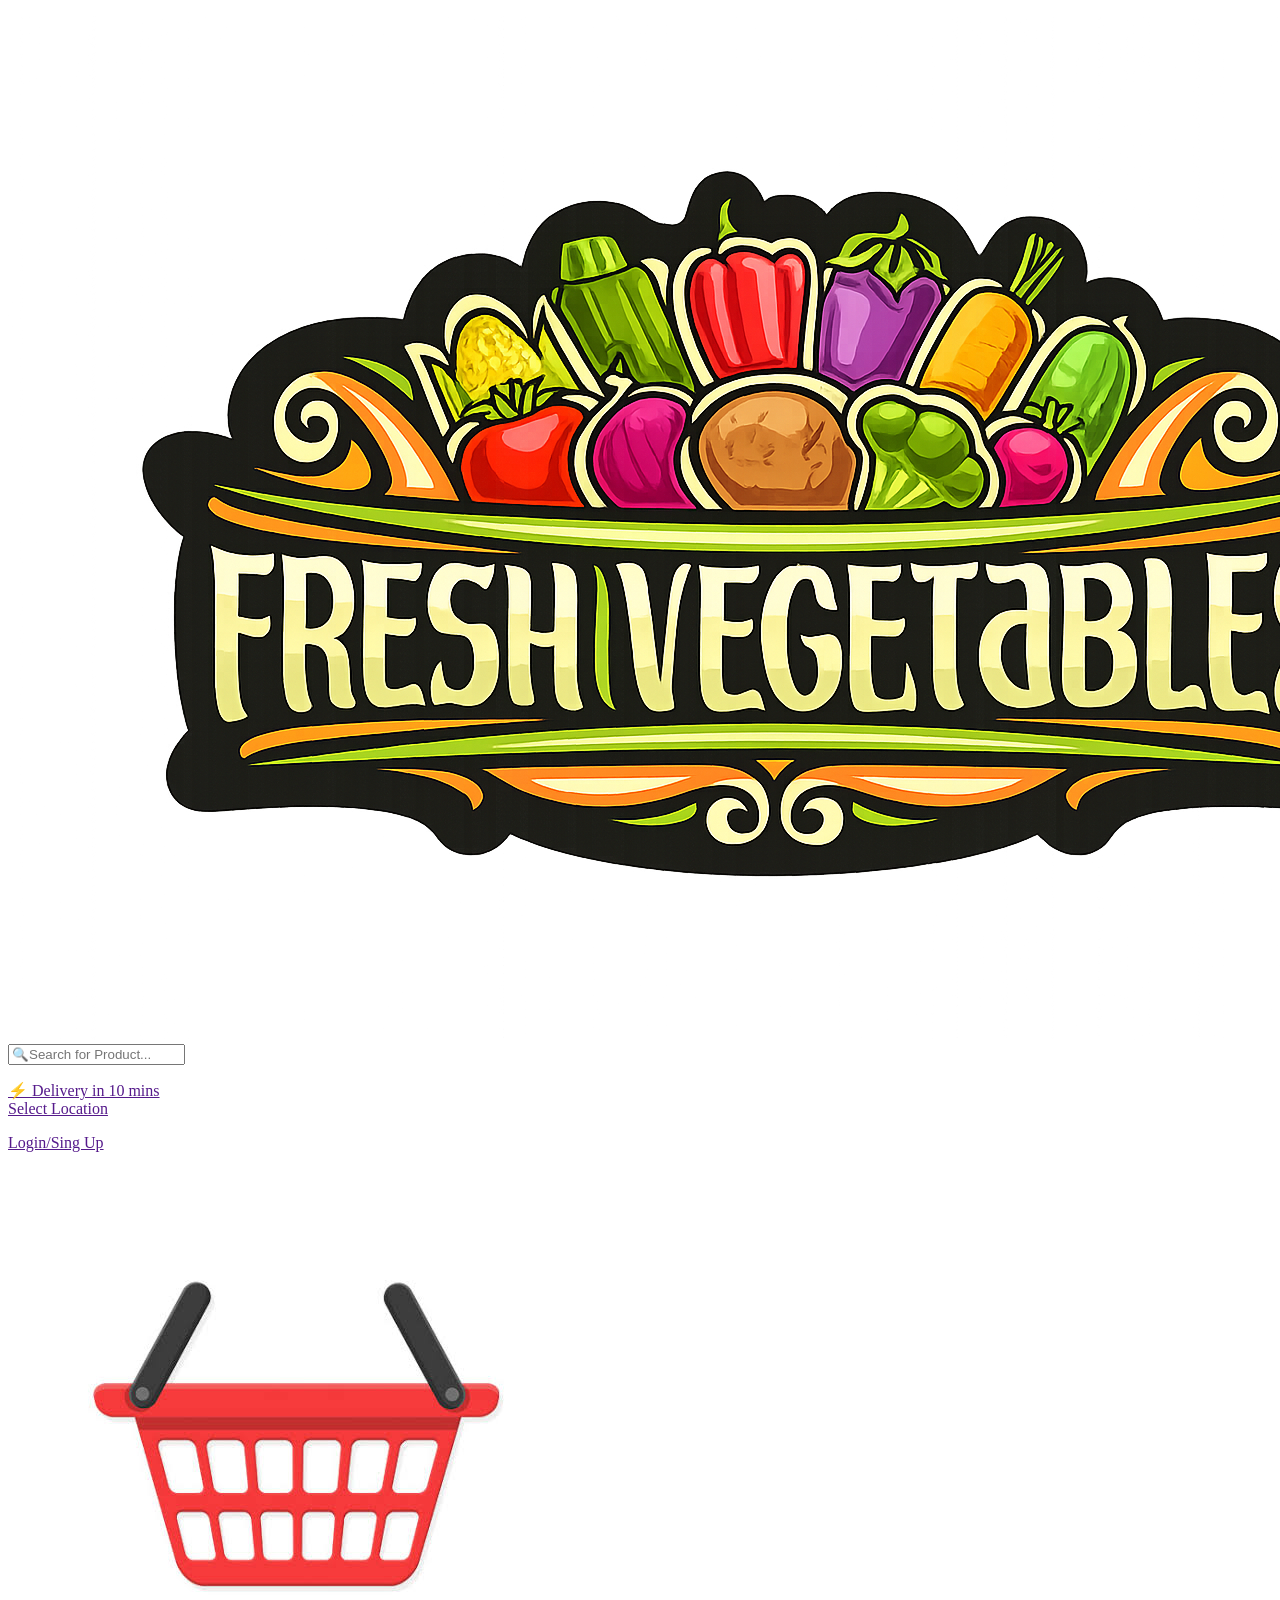
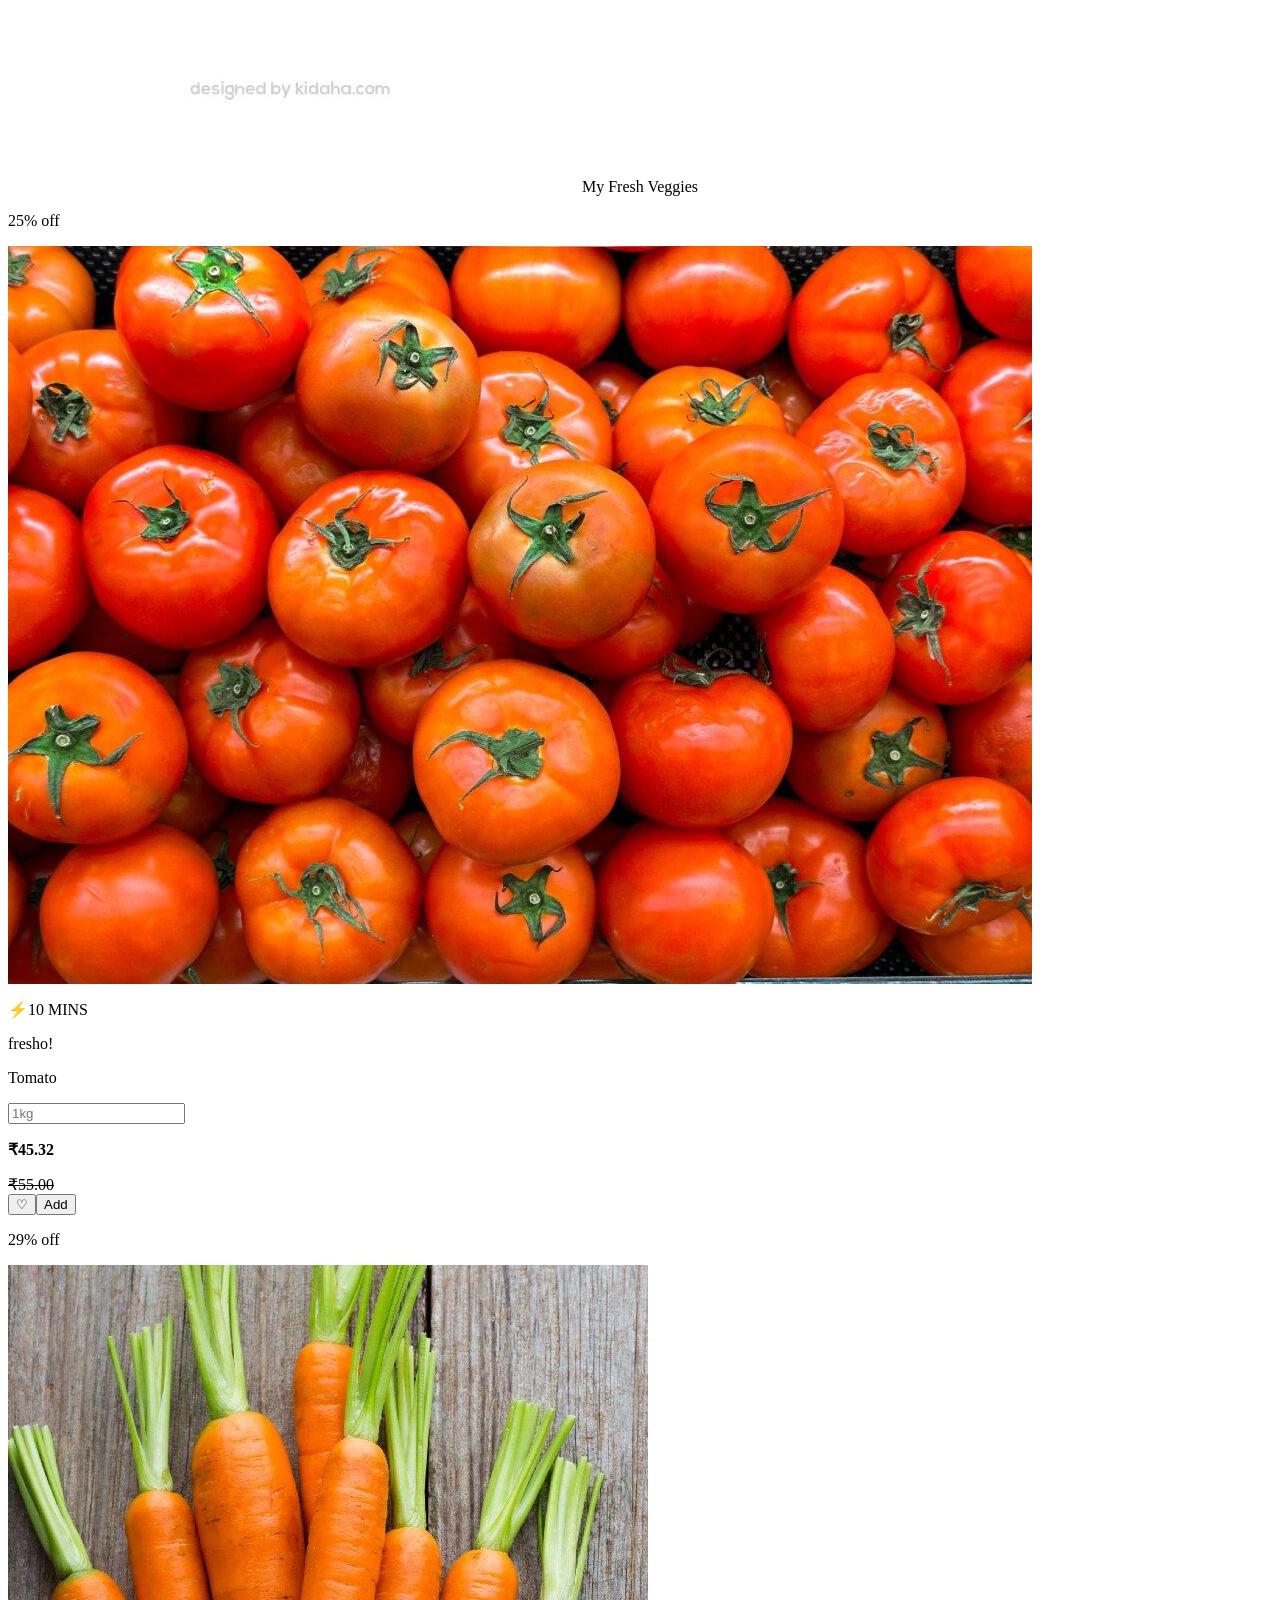
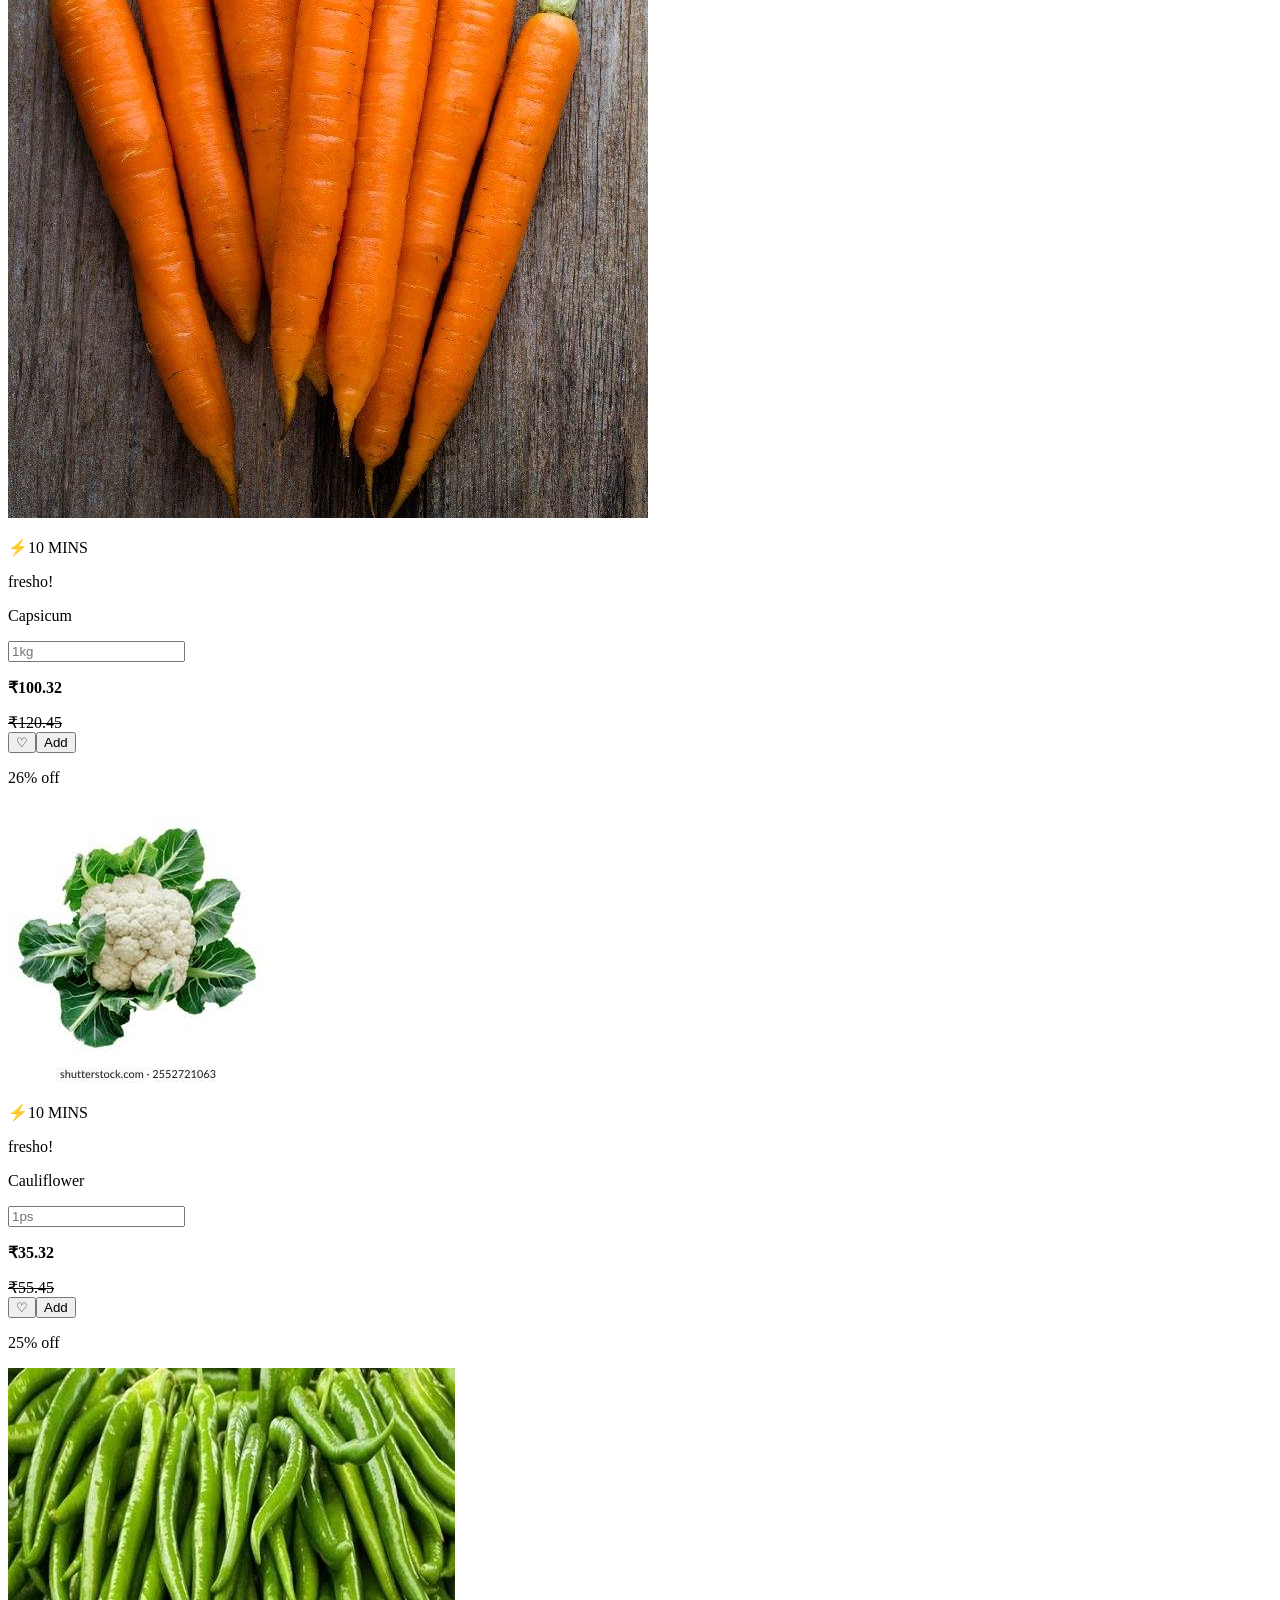
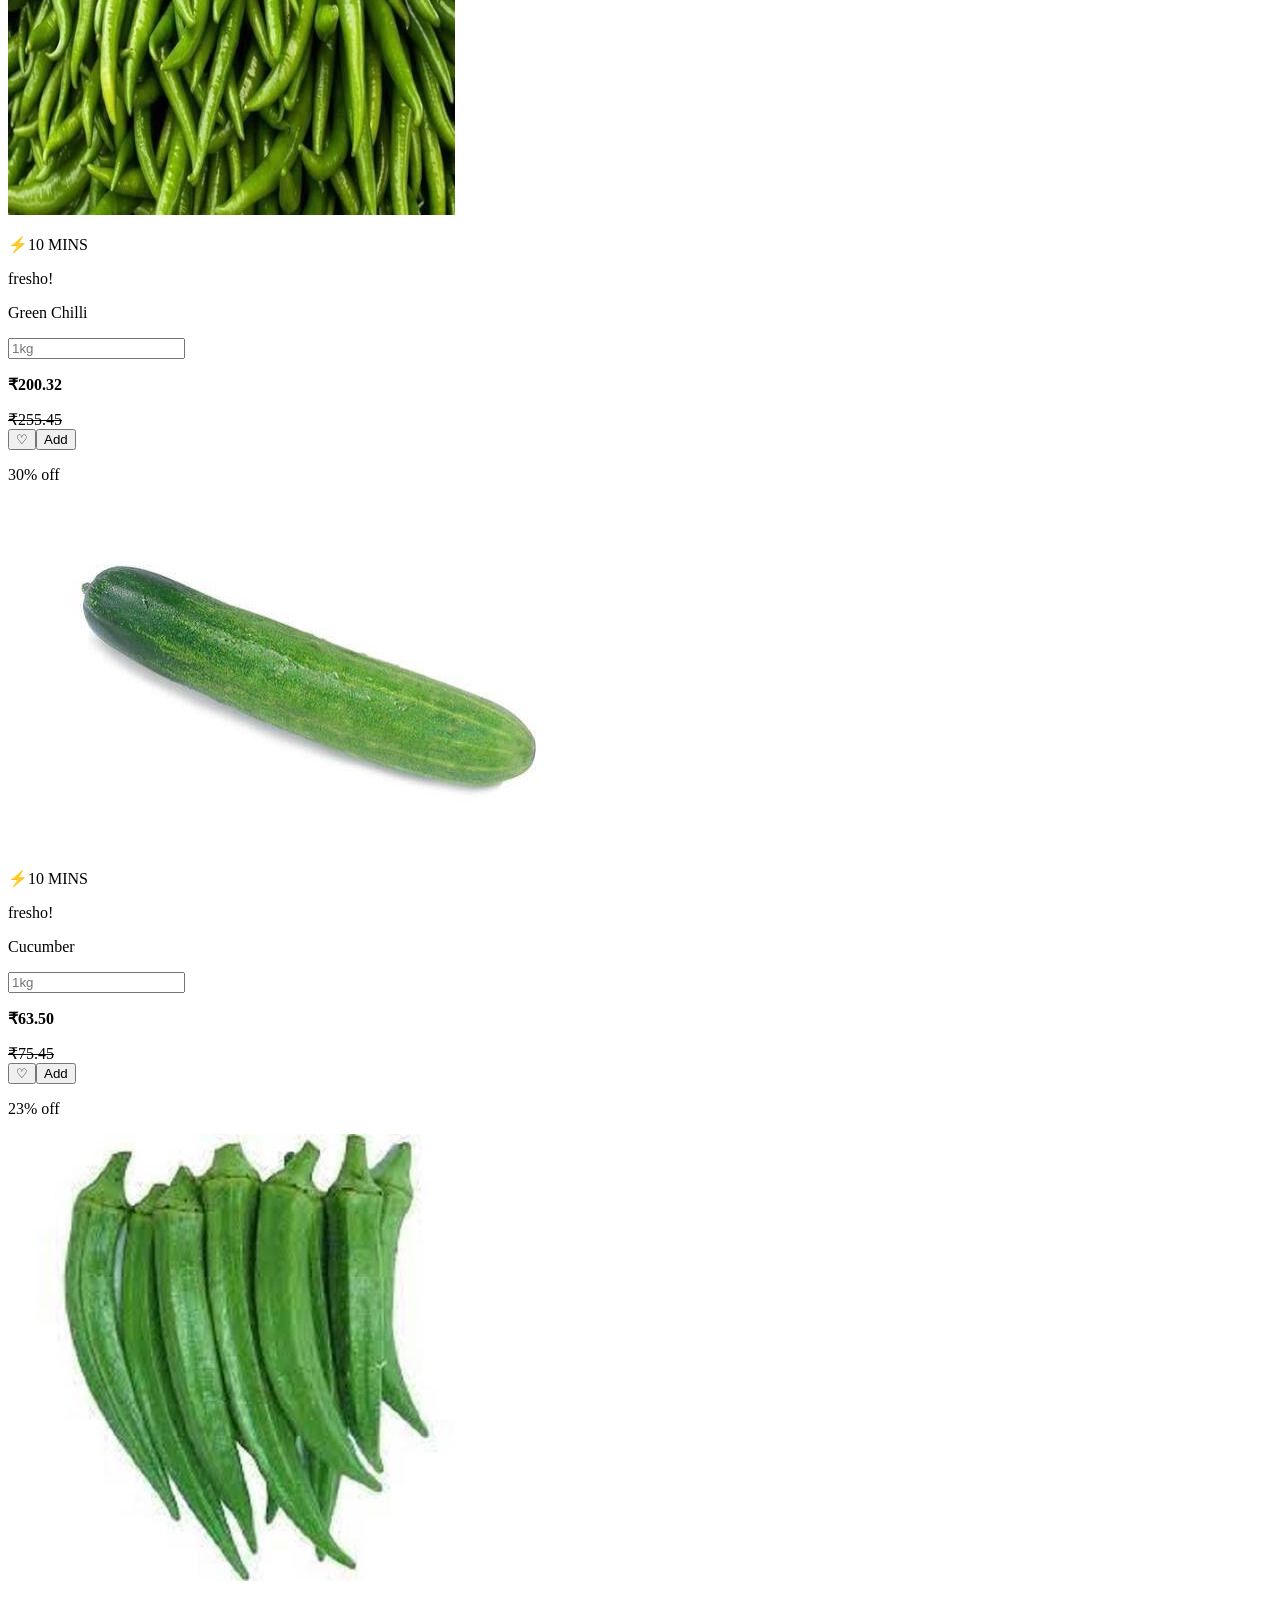
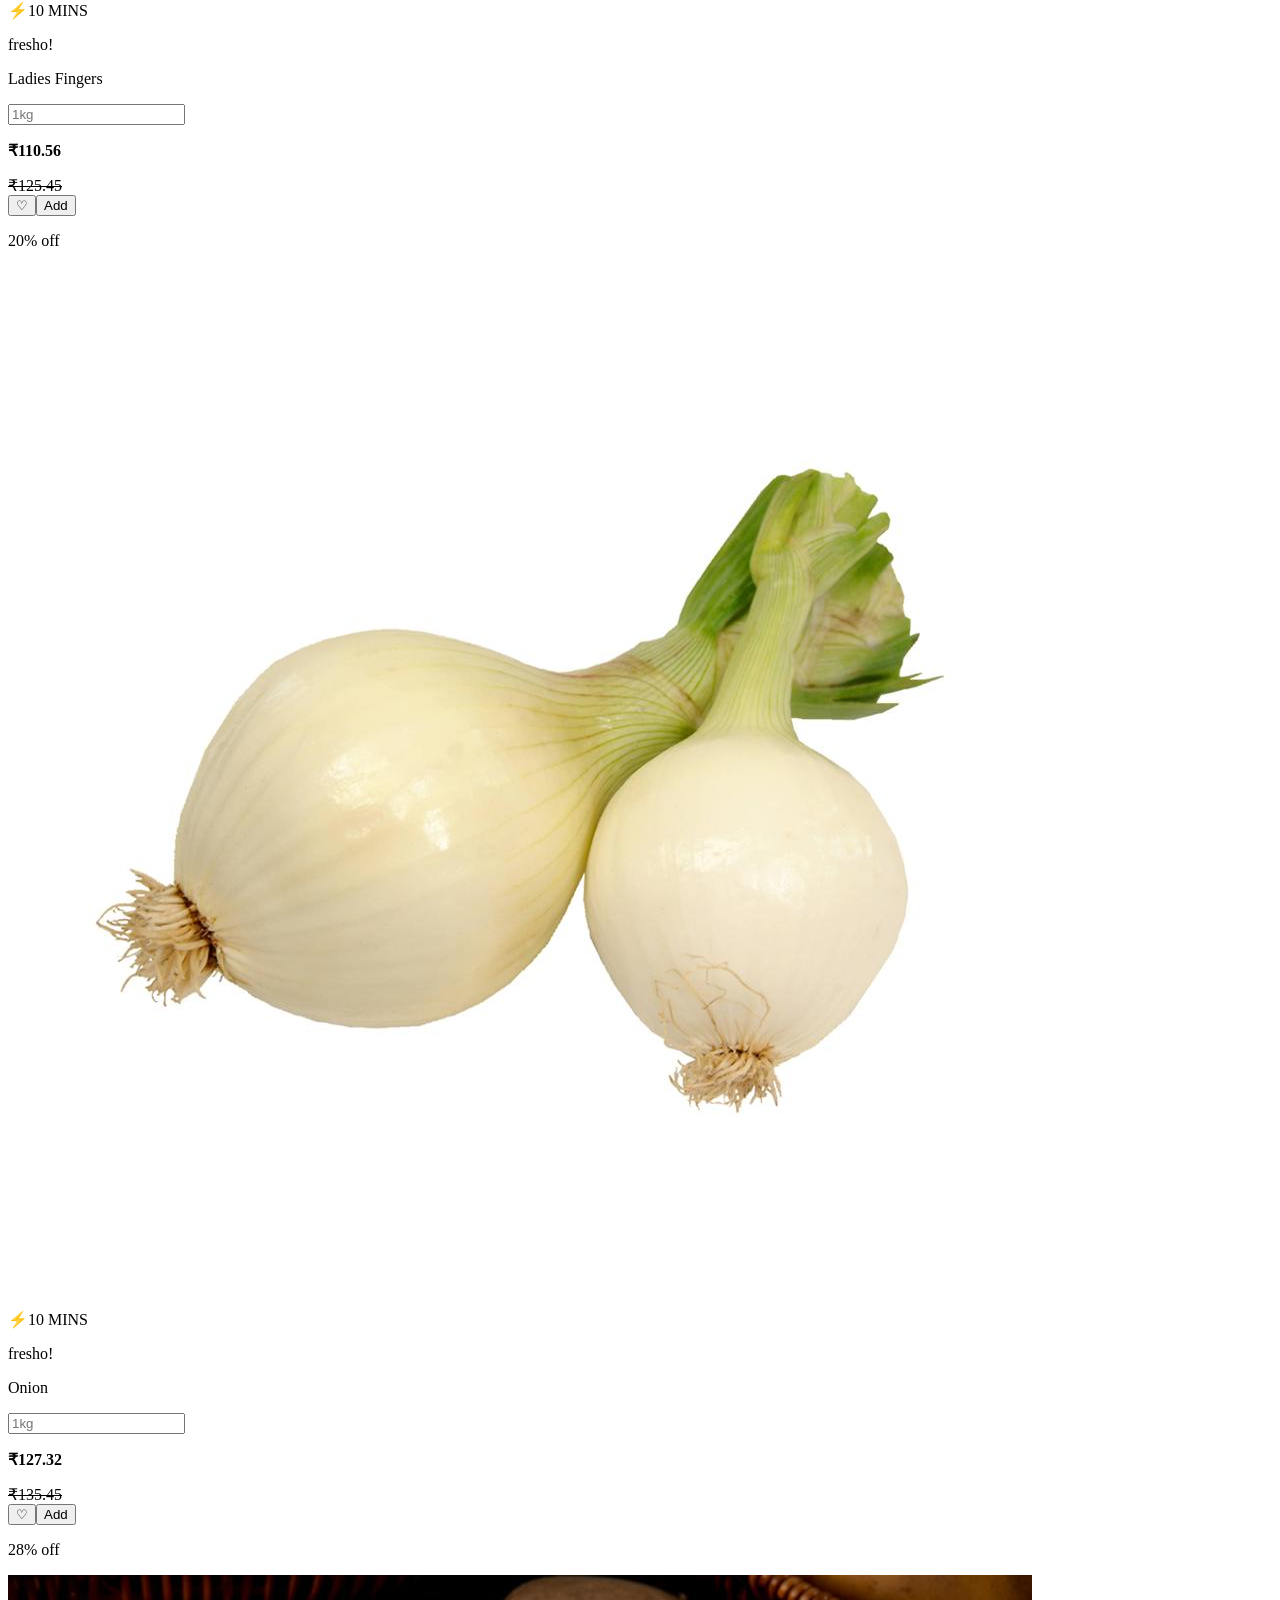
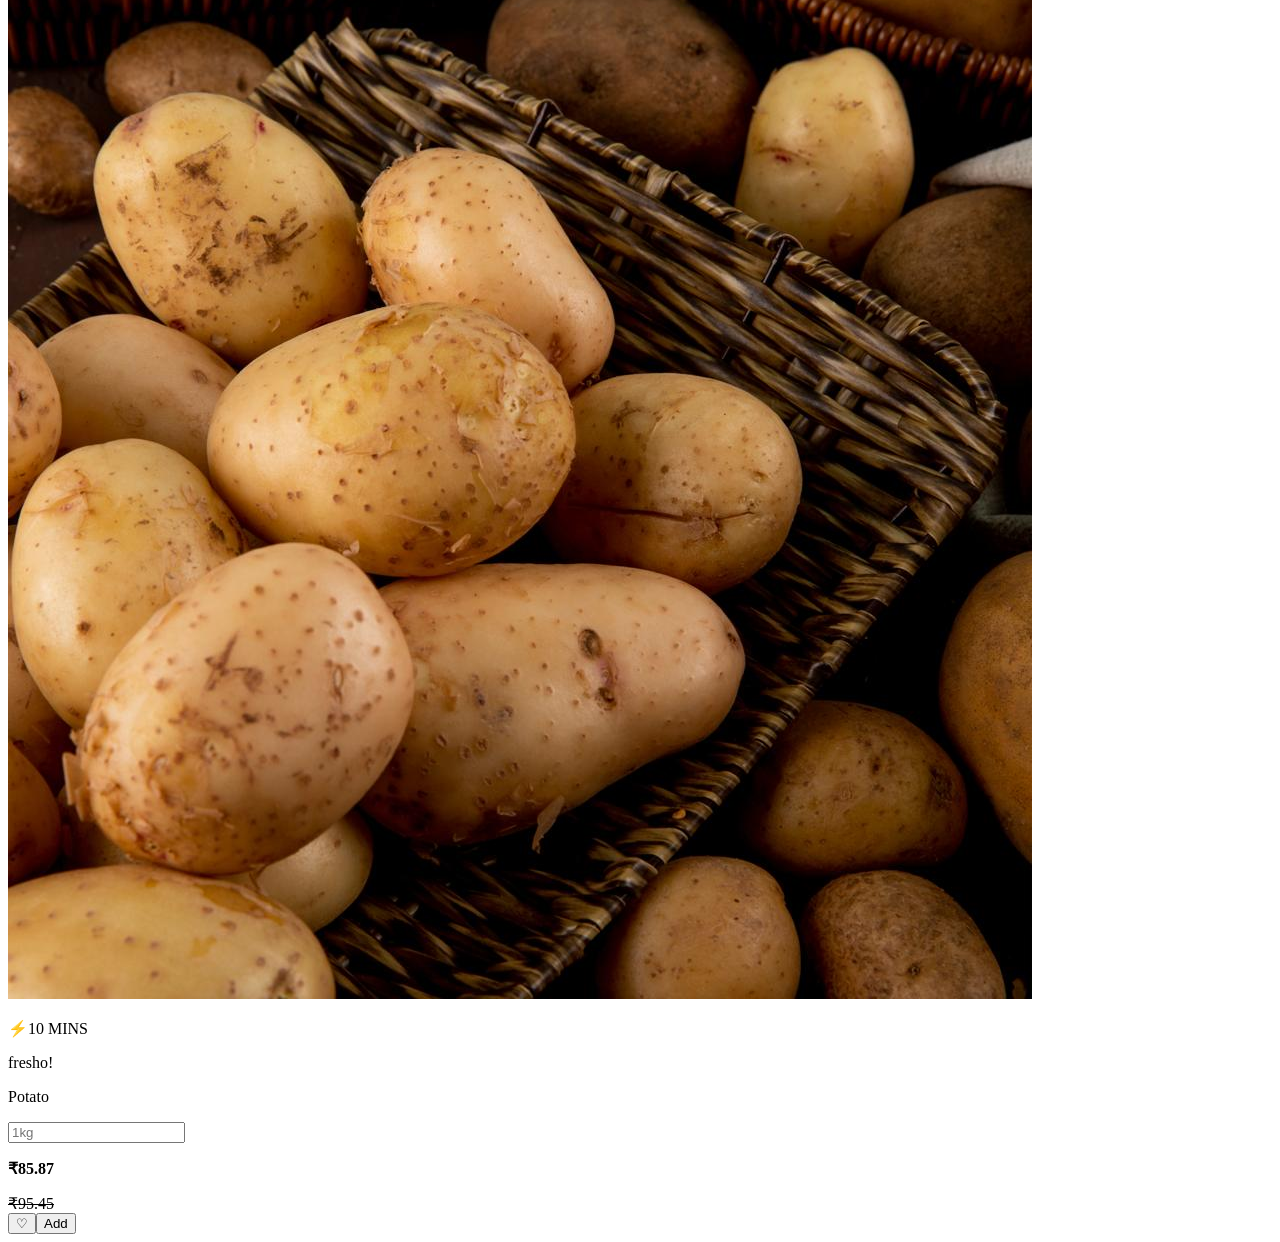
==== index21.html @ b05df93e "Add files via upload" ====
<!DOCTYPE html>
<html lang="en">
<head>
    <meta charset="UTF-8">
    <meta name="viewport" content="width=device-width, initial-scale=1.0">
    <title>Document</title>
    <link rel="stylesheet" href="/HTML\E-commerce website\index21.css">
</head>
<body>
    
    <p id="p"></p>
    <div class="flex1">
        
    <img src="506d8568-d7f1-44c1-a8a8-ee2545783403.png" alt="" id="imag">
    
    <input type="text" placeholder="🔍Search for Product..." id="search">
    <a href=""><p id="del">⚡ Delivery in 10 mins <br>Select Location</p></a>
    
    <a href=""><p id="log">Login/Sing Up</p></a>
    <a href="" ><img src="basket.jpg" alt="" id="basket"></a></div><br></br>
    <div class="box">
    <p id="p2" align="center">My Fresh Veggies</p>
    <nav class="veggies">
        <!-- <p id="p2">My Fresh Veggies</p> -->
        <div id="veg1">
        
    <div id="pi"><p id="t1">25% off</p>
    <a href=""><img src="to.jpg" alt="" id="tomato" align="center"></a></div>
     <p id="t2">⚡10 MINS</p> <p id="t3">fresho!</p> <p id="t4">Tomato</p>
    
    <input type="numbers" placeholder="1kg" id="t5">
    <nav id="price"><p id="t6"><b>₹45.32</b></p> <s>₹55.00 </s></nav>
    <nav id="but"><button id="heart">♡</button><button id="t7">Add</button></nav></div>
    <div id="veg1">
      <div id="pi">  
       <p id="t1"> 29% off</p><a href=""><img src="ca.jpg" alt="" id="tomato"></a></div>
     <p id="t2">⚡10 MINS</p> <p id="t3">fresho!</p> <p id="t4">Capsicum</p>
    
    <input type="numbers" placeholder="1kg" id="t5" >
    <nav id="price"><p id="t6"><b>₹100.32</b></p><s>₹120.45</s></nav>
    <nav id="but"><button id="heart">♡</button><button id="t7">Add</button></nav></div>
    <div id="veg1">
      <div id="pi">  
       <p id="t1">26% off</p><a href=""><img src="cali.jpg" alt="" id="tomato" ></a></div>
     <p id="t2">⚡10 MINS</p> <p id="t3">fresho!</p> <p id="t4">Cauliflower</p>
    <input type="numbers" placeholder="1ps" id="t5" >
    <nav id="price"><p id="t6"><b>₹35.32</b></p><s>₹55.45</s></nav>
    <nav id="but"><button id="heart">♡</button><button id="t7">Add</button></nav></div>
    <div id="veg1">
      <div id="pi">  
       <p id="t1">25% off</p> <a href=""><img src="chill.jpg" alt="" id="tomato"></a></div>
    <p id="t2">⚡10 MINS</p> <p id="t3">fresho!</p> <p id="t4">Green Chilli</p>
    <input type="numbers" placeholder="1kg" id="t5" >
    <nav id="price"><p><b>₹200.32</b></p> <s>₹255.45</s></nav>
    <nav id="but"><button id="heart">♡</button><button id="t7">Add</button></nav></div>
    <div id="veg1">
      <div id="pi">  
       <p id="t1">
    30% off</p><a href=""><img src="cu.jpg" alt="" id="tomato"></a></div>
     <p id="t2">⚡10 MINS</p> <p id="t3">fresho!</p> <p id="t4">Cucumber</p>
    <input type="numbers" placeholder="1kg" id="t5" >
    <nav id="price"><p><b>₹63.50</b></p><s>₹75.45</s></nav>
    <nav id="but"><button id="heart">♡</button><button id="t7">Add</button></nav></div>
    <div id="veg1">
      <div id="pi">  
       <p id="t1">
    23% off</p><a href=""><img src="lady.jpg" alt="" id="tomato"></a></div>
     <p id="t2">⚡10 MINS</p> <p id="t3">fresho!</p> <p id="t4">Ladies Fingers</p>
    <input type="numbers" placeholder="1kg" id="t5" >
    <nav id="price"><p><b>₹110.56</b></p><s>₹125.45</s></nav>
    <nav id="but"><button id="heart">♡</button><button id="t7">Add</button></nav></div>
    <div id="veg1">
      <div id="pi">  
       <p id="t1">
    20% off</p><a href=""><img src="on.jpg" alt="" id="tomato"></a></div>
     <p id="t2">⚡10 MINS</p> <p id="t3">fresho!</p> <p id="t4">Onion</p>
    <input type="numbers" placeholder="1kg" id="t5" >
    <nav id="price"><p><b>₹127.32</b></p><s>₹135.45</s></nav>
    <nav id="but"><button id="heart">♡</button><button id="t7">Add</button></nav></div>
    <div id="veg1">
      <div id="pi">  
       <p id="t1">
    28% off</p><a href=""><img src="po.jpg" alt="" id="tomato"></a></div>
     <p id="t2">⚡10 MINS</p> <p id="t3">fresho!</p> <p id="t4">Potato</p>
    <input type="numbers" placeholder="1kg" id="t5" >
    <nav id="price"><p><b>₹85.87</b></p><s>₹95.45</s></nav>
    <nav id="but"><button id="heart">♡</button><button id="t7">Add</button></nav></div>
    </nav></div>
</body>
</html>
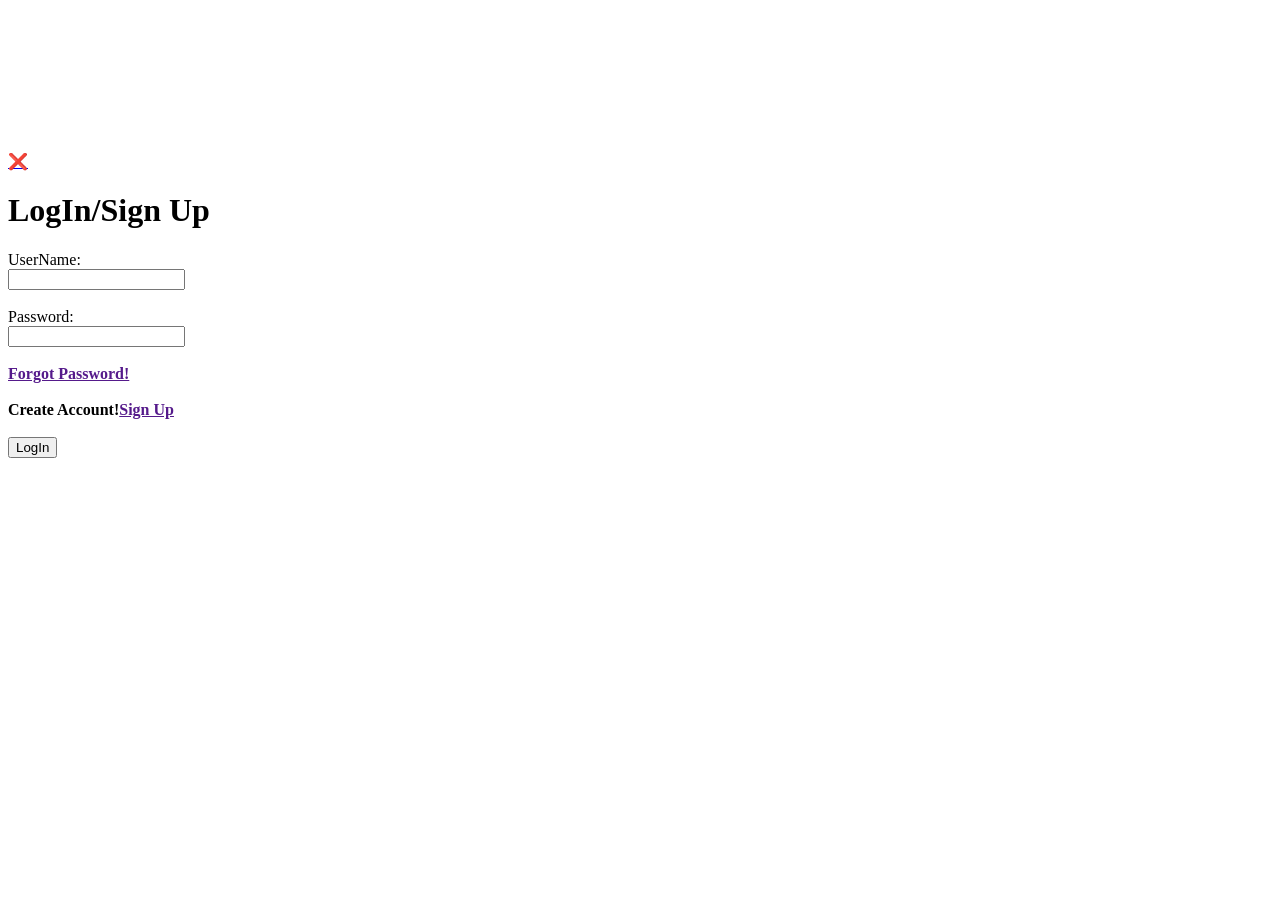
==== commit 964756c2: "Rename index22.html to index21.html" ====
--- a/index21.html
+++ b/index21.html
@@ -4,87 +4,22 @@
     <meta charset="UTF-8">
     <meta name="viewport" content="width=device-width, initial-scale=1.0">
     <title>Document</title>
-    <link rel="stylesheet" href="/HTML\E-commerce website\index21.css">
+    <link rel="stylesheet" href="/HTML\E-commerce website\ingex22.css">
 </head>
 <body>
-    
-    <p id="p"></p>
-    <div class="flex1">
-        
-    <img src="506d8568-d7f1-44c1-a8a8-ee2545783403.png" alt="" id="imag">
-    
-    <input type="text" placeholder="🔍Search for Product..." id="search">
-    <a href=""><p id="del">⚡ Delivery in 10 mins <br>Select Location</p></a>
-    
-    <a href=""><p id="log">Login/Sing Up</p></a>
-    <a href="" ><img src="basket.jpg" alt="" id="basket"></a></div><br></br>
-    <div class="box">
-    <p id="p2" align="center">My Fresh Veggies</p>
-    <nav class="veggies">
-        <!-- <p id="p2">My Fresh Veggies</p> -->
-        <div id="veg1">
-        
-    <div id="pi"><p id="t1">25% off</p>
-    <a href=""><img src="to.jpg" alt="" id="tomato" align="center"></a></div>
-     <p id="t2">⚡10 MINS</p> <p id="t3">fresho!</p> <p id="t4">Tomato</p>
-    
-    <input type="numbers" placeholder="1kg" id="t5">
-    <nav id="price"><p id="t6"><b>₹45.32</b></p> <s>₹55.00 </s></nav>
-    <nav id="but"><button id="heart">♡</button><button id="t7">Add</button></nav></div>
-    <div id="veg1">
-      <div id="pi">  
-       <p id="t1"> 29% off</p><a href=""><img src="ca.jpg" alt="" id="tomato"></a></div>
-     <p id="t2">⚡10 MINS</p> <p id="t3">fresho!</p> <p id="t4">Capsicum</p>
-    
-    <input type="numbers" placeholder="1kg" id="t5" >
-    <nav id="price"><p id="t6"><b>₹100.32</b></p><s>₹120.45</s></nav>
-    <nav id="but"><button id="heart">♡</button><button id="t7">Add</button></nav></div>
-    <div id="veg1">
-      <div id="pi">  
-       <p id="t1">26% off</p><a href=""><img src="cali.jpg" alt="" id="tomato" ></a></div>
-     <p id="t2">⚡10 MINS</p> <p id="t3">fresho!</p> <p id="t4">Cauliflower</p>
-    <input type="numbers" placeholder="1ps" id="t5" >
-    <nav id="price"><p id="t6"><b>₹35.32</b></p><s>₹55.45</s></nav>
-    <nav id="but"><button id="heart">♡</button><button id="t7">Add</button></nav></div>
-    <div id="veg1">
-      <div id="pi">  
-       <p id="t1">25% off</p> <a href=""><img src="chill.jpg" alt="" id="tomato"></a></div>
-    <p id="t2">⚡10 MINS</p> <p id="t3">fresho!</p> <p id="t4">Green Chilli</p>
-    <input type="numbers" placeholder="1kg" id="t5" >
-    <nav id="price"><p><b>₹200.32</b></p> <s>₹255.45</s></nav>
-    <nav id="but"><button id="heart">♡</button><button id="t7">Add</button></nav></div>
-    <div id="veg1">
-      <div id="pi">  
-       <p id="t1">
-    30% off</p><a href=""><img src="cu.jpg" alt="" id="tomato"></a></div>
-     <p id="t2">⚡10 MINS</p> <p id="t3">fresho!</p> <p id="t4">Cucumber</p>
-    <input type="numbers" placeholder="1kg" id="t5" >
-    <nav id="price"><p><b>₹63.50</b></p><s>₹75.45</s></nav>
-    <nav id="but"><button id="heart">♡</button><button id="t7">Add</button></nav></div>
-    <div id="veg1">
-      <div id="pi">  
-       <p id="t1">
-    23% off</p><a href=""><img src="lady.jpg" alt="" id="tomato"></a></div>
-     <p id="t2">⚡10 MINS</p> <p id="t3">fresho!</p> <p id="t4">Ladies Fingers</p>
-    <input type="numbers" placeholder="1kg" id="t5" >
-    <nav id="price"><p><b>₹110.56</b></p><s>₹125.45</s></nav>
-    <nav id="but"><button id="heart">♡</button><button id="t7">Add</button></nav></div>
-    <div id="veg1">
-      <div id="pi">  
-       <p id="t1">
-    20% off</p><a href=""><img src="on.jpg" alt="" id="tomato"></a></div>
-     <p id="t2">⚡10 MINS</p> <p id="t3">fresho!</p> <p id="t4">Onion</p>
-    <input type="numbers" placeholder="1kg" id="t5" >
-    <nav id="price"><p><b>₹127.32</b></p><s>₹135.45</s></nav>
-    <nav id="but"><button id="heart">♡</button><button id="t7">Add</button></nav></div>
-    <div id="veg1">
-      <div id="pi">  
-       <p id="t1">
-    28% off</p><a href=""><img src="po.jpg" alt="" id="tomato"></a></div>
-     <p id="t2">⚡10 MINS</p> <p id="t3">fresho!</p> <p id="t4">Potato</p>
-    <input type="numbers" placeholder="1kg" id="t5" >
-    <nav id="price"><p><b>₹85.87</b></p><s>₹95.45</s></nav>
-    <nav id="but"><button id="heart">♡</button><button id="t7">Add</button></nav></div>
-    </nav></div>
+    <br></br><br></br><br></br><br></br>
+  <a href="/HTML\E-commerce website\index21.html"><b>❌</b></a>
+  <div class="div1" >
+    <h1>LogIn/Sign Up</h1>
+  <label>UserName:</label><br>
+  <input type="email" name="email"><br></br>
+  <lable>Password:</lable><br>
+  <input type="password" name="password"><br></br>
+  <a href="" id="F1"><b id="fg">Forgot Password!</b></a><br></br>
+  <b id="cs">Create Account!<a href="">Sign Up</a></b><br></br>
+  <a href="/HTML\E-commerce website\index21.html"><button>LogIn</button></a>
+  </div>
+  
+
 </body>
-</html>+</html>
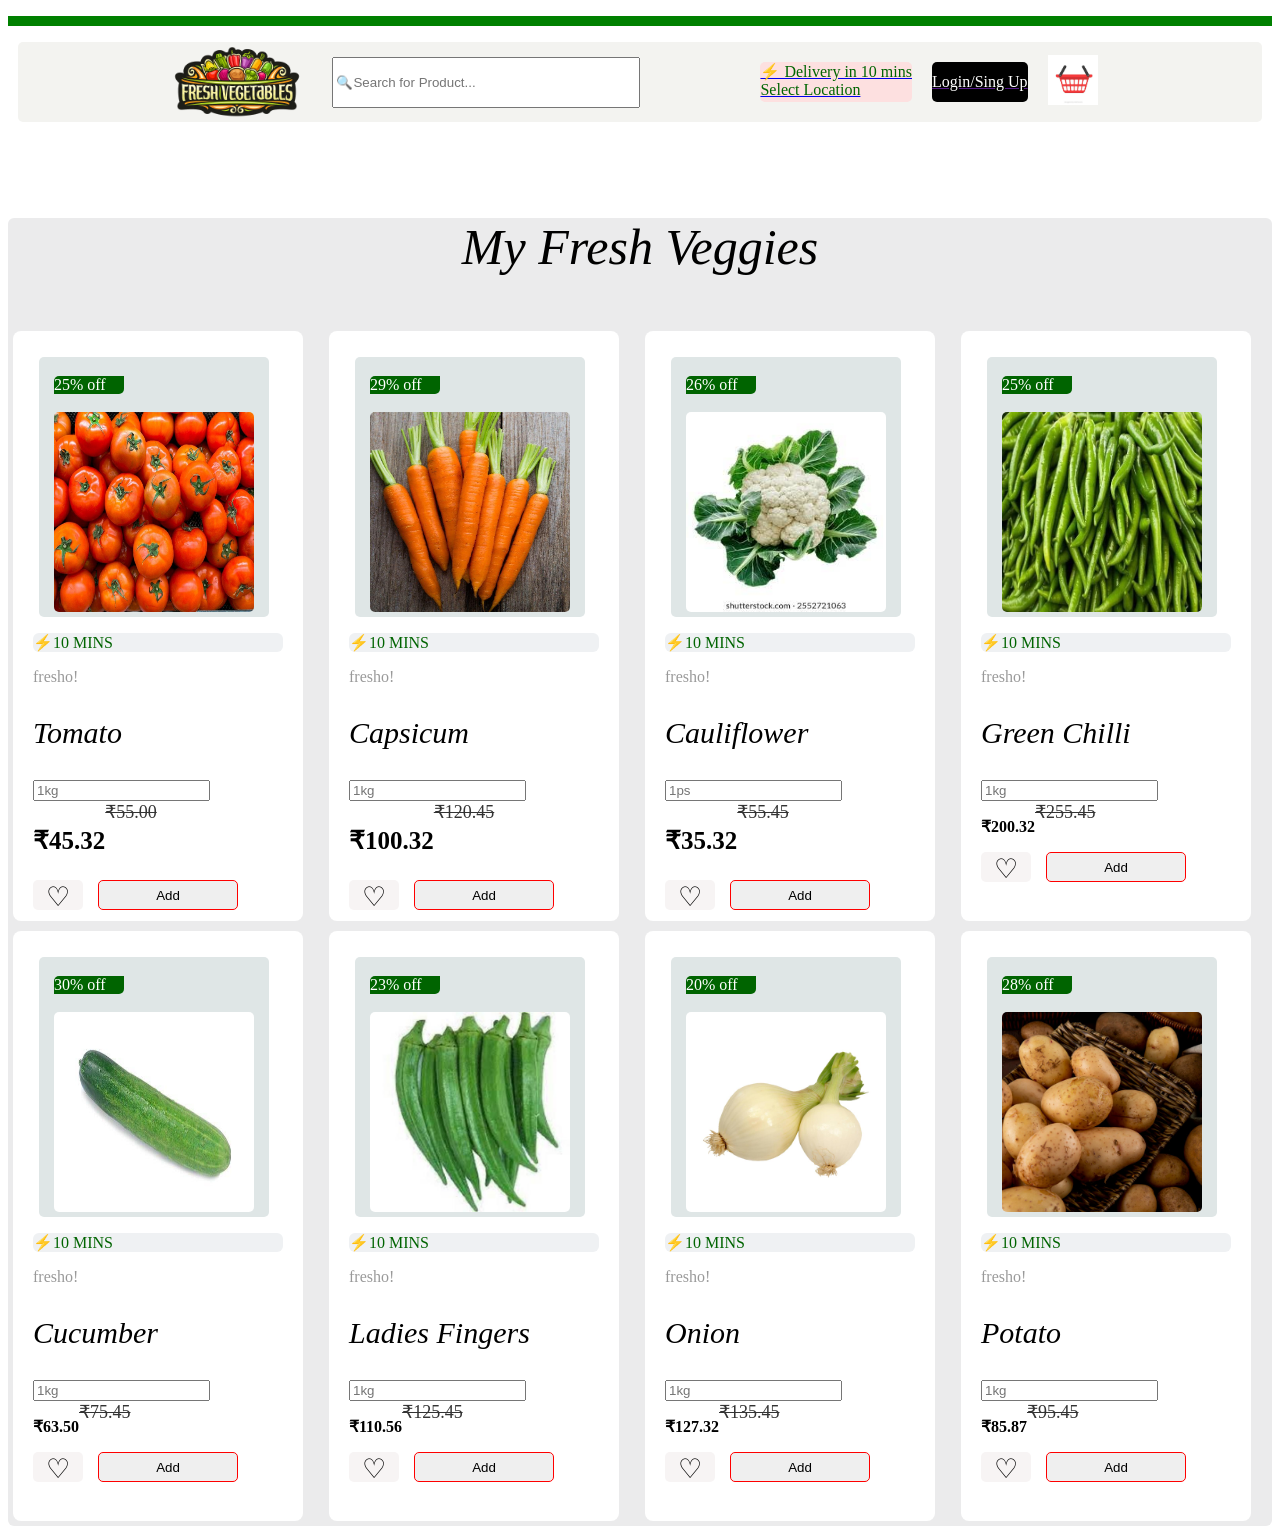
==== commit 6639763b: "Rename index.html to index21.html" ====
--- a/index21.html
+++ b/index21.html
@@ -4,22 +4,87 @@
     <meta charset="UTF-8">
     <meta name="viewport" content="width=device-width, initial-scale=1.0">
     <title>Document</title>
-    <link rel="stylesheet" href="/HTML\E-commerce website\ingex22.css">
+    <link rel="stylesheet" href="index.css">
 </head>
 <body>
-    <br></br><br></br><br></br><br></br>
-  <a href="/HTML\E-commerce website\index21.html"><b>❌</b></a>
-  <div class="div1" >
-    <h1>LogIn/Sign Up</h1>
-  <label>UserName:</label><br>
-  <input type="email" name="email"><br></br>
-  <lable>Password:</lable><br>
-  <input type="password" name="password"><br></br>
-  <a href="" id="F1"><b id="fg">Forgot Password!</b></a><br></br>
-  <b id="cs">Create Account!<a href="">Sign Up</a></b><br></br>
-  <a href="/HTML\E-commerce website\index21.html"><button>LogIn</button></a>
-  </div>
-  
-
+    
+    <p id="p"></p>
+    <div class="flex1">
+        
+    <img src="506d8568-d7f1-44c1-a8a8-ee2545783403.png" alt="" id="imag">
+    
+    <input type="text" placeholder="🔍Search for Product..." id="search">
+    <a href="index22.html"><p id="del">⚡ Delivery in 10 mins <br>Select Location</p></a>
+    
+    <a href=""><p id="log">Login/Sing Up</p></a>
+    <a href="" ><img src="basket.jpg" alt="" id="basket"></a></div><br></br>
+    <div class="box">
+    <p id="p2" align="center">My Fresh Veggies</p>
+    <nav class="veggies">
+        <!-- <p id="p2">My Fresh Veggies</p> -->
+        <div id="veg1">
+        
+    <div id="pi"><p id="t1">25% off</p>
+    <a href=""><img src="to.jpg" alt="" id="tomato" align="center"></a></div>
+     <p id="t2">⚡10 MINS</p> <p id="t3">fresho!</p> <p id="t4">Tomato</p>
+    
+    <input type="numbers" placeholder="1kg" id="t5">
+    <nav id="price"><p id="t6"><b>₹45.32</b></p> <s>₹55.00 </s></nav>
+    <nav id="but"><button id="heart">♡</button><button id="t7">Add</button></nav></div>
+    <div id="veg1">
+      <div id="pi">  
+       <p id="t1"> 29% off</p><a href=""><img src="ca.jpg" alt="" id="tomato"></a></div>
+     <p id="t2">⚡10 MINS</p> <p id="t3">fresho!</p> <p id="t4">Capsicum</p>
+    
+    <input type="numbers" placeholder="1kg" id="t5" >
+    <nav id="price"><p id="t6"><b>₹100.32</b></p><s>₹120.45</s></nav>
+    <nav id="but"><button id="heart">♡</button><button id="t7">Add</button></nav></div>
+    <div id="veg1">
+      <div id="pi">  
+       <p id="t1">26% off</p><a href=""><img src="cali.jpg" alt="" id="tomato" ></a></div>
+     <p id="t2">⚡10 MINS</p> <p id="t3">fresho!</p> <p id="t4">Cauliflower</p>
+    <input type="numbers" placeholder="1ps" id="t5" >
+    <nav id="price"><p id="t6"><b>₹35.32</b></p><s>₹55.45</s></nav>
+    <nav id="but"><button id="heart">♡</button><button id="t7">Add</button></nav></div>
+    <div id="veg1">
+      <div id="pi">  
+       <p id="t1">25% off</p> <a href=""><img src="chill.jpg" alt="" id="tomato"></a></div>
+    <p id="t2">⚡10 MINS</p> <p id="t3">fresho!</p> <p id="t4">Green Chilli</p>
+    <input type="numbers" placeholder="1kg" id="t5" >
+    <nav id="price"><p><b>₹200.32</b></p> <s>₹255.45</s></nav>
+    <nav id="but"><button id="heart">♡</button><button id="t7">Add</button></nav></div>
+    <div id="veg1">
+      <div id="pi">  
+       <p id="t1">
+    30% off</p><a href=""><img src="cu.jpg" alt="" id="tomato"></a></div>
+     <p id="t2">⚡10 MINS</p> <p id="t3">fresho!</p> <p id="t4">Cucumber</p>
+    <input type="numbers" placeholder="1kg" id="t5" >
+    <nav id="price"><p><b>₹63.50</b></p><s>₹75.45</s></nav>
+    <nav id="but"><button id="heart">♡</button><button id="t7">Add</button></nav></div>
+    <div id="veg1">
+      <div id="pi">  
+       <p id="t1">
+    23% off</p><a href=""><img src="lady.jpg" alt="" id="tomato"></a></div>
+     <p id="t2">⚡10 MINS</p> <p id="t3">fresho!</p> <p id="t4">Ladies Fingers</p>
+    <input type="numbers" placeholder="1kg" id="t5" >
+    <nav id="price"><p><b>₹110.56</b></p><s>₹125.45</s></nav>
+    <nav id="but"><button id="heart">♡</button><button id="t7">Add</button></nav></div>
+    <div id="veg1">
+      <div id="pi">  
+       <p id="t1">
+    20% off</p><a href=""><img src="on.jpg" alt="" id="tomato"></a></div>
+     <p id="t2">⚡10 MINS</p> <p id="t3">fresho!</p> <p id="t4">Onion</p>
+    <input type="numbers" placeholder="1kg" id="t5" >
+    <nav id="price"><p><b>₹127.32</b></p><s>₹135.45</s></nav>
+    <nav id="but"><button id="heart">♡</button><button id="t7">Add</button></nav></div>
+    <div id="veg1">
+      <div id="pi">  
+       <p id="t1">
+    28% off</p><a href=""><img src="po.jpg" alt="" id="tomato"></a></div>
+     <p id="t2">⚡10 MINS</p> <p id="t3">fresho!</p> <p id="t4">Potato</p>
+    <input type="numbers" placeholder="1kg" id="t5" >
+    <nav id="price"><p><b>₹85.87</b></p><s>₹95.45</s></nav>
+    <nav id="but"><button id="heart">♡</button><button id="t7">Add</button></nav></div>
+    </nav></div>
 </body>
 </html>
--- a/index.css
+++ b/index.css
@@ -0,0 +1,179 @@
+#imag{
+    height: 100px;
+    width: 150px;
+}
+.flex1{
+    height: 60px;
+    border: 1px cornsilk;
+    background-color: rgb(243, 243, 240);
+    border-radius: 5px;
+    margin: 10px;
+    padding: 10px;
+    display:flex;
+    justify-content: space-around;
+    align-items: center;
+    position: sticky;
+    top:2px;
+    justify-content: center;
+    gap:20px;
+}
+#basket{
+    height: 50px;
+    width: 50px; 
+    border: 2px black;  
+    background-color: #d11212;
+    margin-right: 20px;
+    animation: shake 0.5s;
+    animation-iteration-count: 100;
+}
+@keyframes shake{
+    0%   { transform: translateX(0); }
+    20%  { transform: translateX(-8px); }
+    40%  { transform: translateX(8px); }
+    60%  { transform: translateX(-8px); }
+    80%  { transform: translateX(8px); }
+    100% { transform: translateX(0); }
+}
+#search{
+    width: 300px;
+    height: 45px;
+    margin-right: 100px;
+}
+#del{
+    width: auto;
+    height: 40px;
+    border: 1px;
+    color: darkgreen;
+    background-color: rgb(253, 224, 224);
+    border-radius: 5px;
+}
+#log{
+    border: 1px;
+    background-color: black;
+    color: white;
+    height: 40px;
+    width: auto;
+    align-content: center;
+    border-radius: 5px;
+}
+#p{
+  border:2px ;
+  background-color:green ;
+  height: 10px;
+  animation: zoomIn-Out 5s;
+  animation-timing-function: ease-out;
+}
+@keyframes zoomIn-Out {
+    from { transform: scale(0.5); }
+    to { transform: scale(1); }
+}
+#p2{
+    font-size: 50px;
+    font-style:italic ;
+}
+#veg1{
+    height: 550px;
+    width: 250px;
+    border: 1px rgb(248, 241, 212);
+    background-color: white;
+    border-radius: 8px;
+    margin: 5px;
+    padding: 20px;
+    transition: all;
+    transition-duration: 2s;
+}
+#tomato{
+    display: grid;
+    justify-self: center;
+    height: 200px;
+    width: 200px;
+    border: 0px;
+    border-radius: 5px;
+    align-self: center;
+    
+}
+#t1{
+
+    width: 70px;
+    border: 0px;
+    background-color: darkgreen;
+    color: white;
+    border-top-left-radius: 5px;
+    border-bottom-right-radius: 5px;
+    position: relative;
+    bottom:2px;
+}
+#pi{
+    display: grid;
+    justify-content: center;
+    align-content: center;
+    border: 0px;
+    background-color: rgb(223, 230, 230);
+    width:220px ;
+    padding: 5px;
+    height: 250px;
+    margin: 6px;
+    border-radius: 5px;
+    
+}
+#t2{
+    display: grid;
+    justify-self: right;
+    border: 0px;
+    background-color: rgb(239, 241, 243);
+    border-radius: 6px;
+    color: darkgreen;
+}
+#t3{
+    color: grey;
+    opacity:0.8;
+}
+#t4{
+    font-style: italic;
+    font-size: 30px;
+}
+#t6{
+    color: black;
+    font-size:25px ;
+}
+s{
+    font-size: 18px;
+    opacity: 0.8;
+}
+#price{
+    display:flex;
+    
+}
+#t7{
+    border: 1px solid red;
+    height: 30px;
+    width: 140px;
+    border-radius: 5px;
+}
+#heart{
+    color: black;
+    font-size: 27px;
+    border:1px ;
+    height: 30px;
+    width:50px;
+    border-radius: 5px;
+    background-color: rgb(247, 244, 244);
+
+}
+#but{
+    display: flex;
+    gap: 15px;
+}
+.veggies{
+    display: grid;
+    grid-template-columns: auto auto auto auto;
+}
+.box{
+    border: 0px;
+    background-color: rgb(235, 235, 236);
+    border-radius: 6px;
+}
+#veg1:hover{
+    width: 300px;
+    height: 600px;
+}
